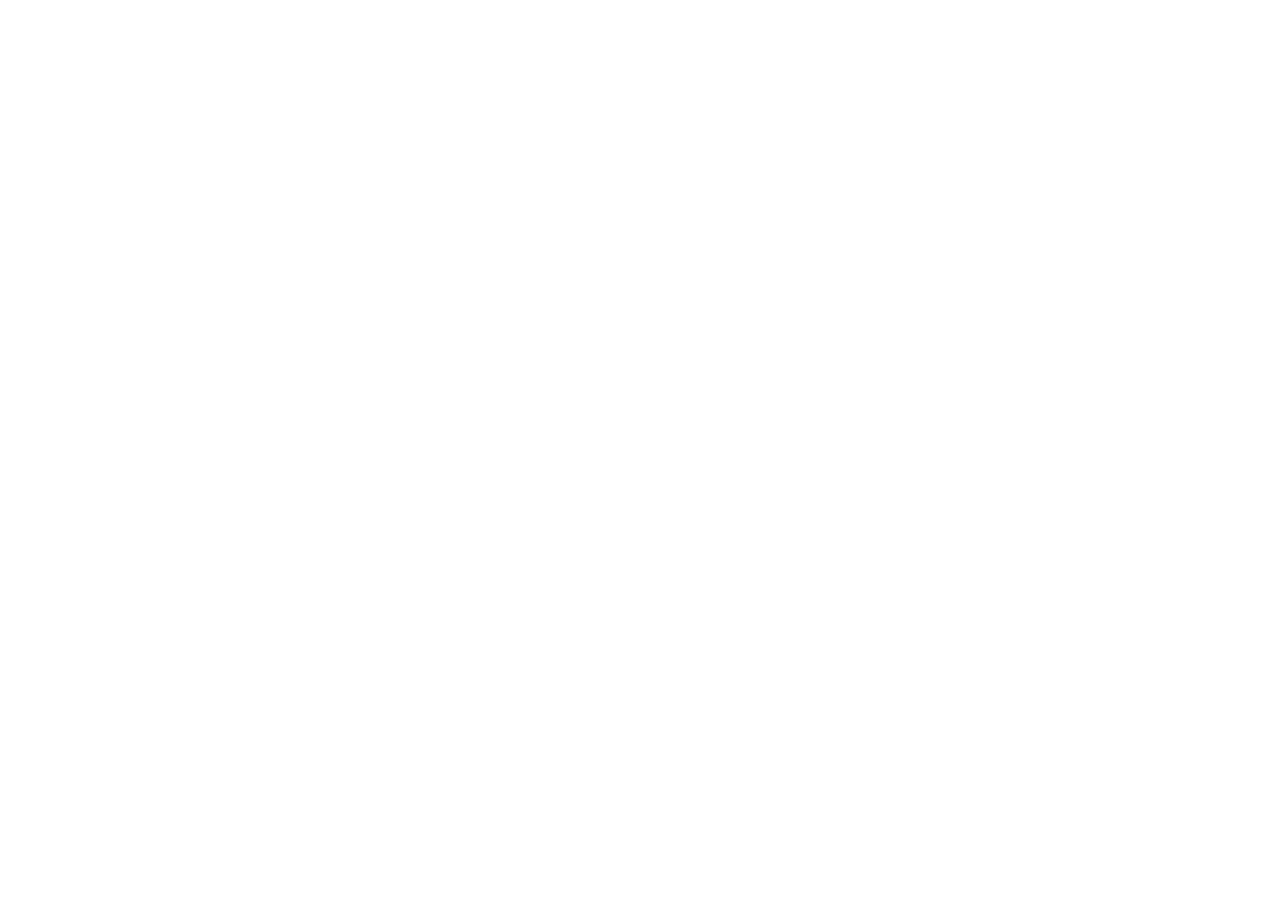
==== index.html @ 95ce2c01 "criei index" ====
<!DOCTYPE html>
<html lang="pt-br">
<head>
    <meta charset="UTF-8">
    <meta name="viewport" content="width=device-width, initial-scale=1.0">
    <link rel="shortcut icon" href="favicon.ico" type="image/x-icon">
    <title>Projeto Redes Sociais</title>
</head>
<body>
    
</body>
</html>
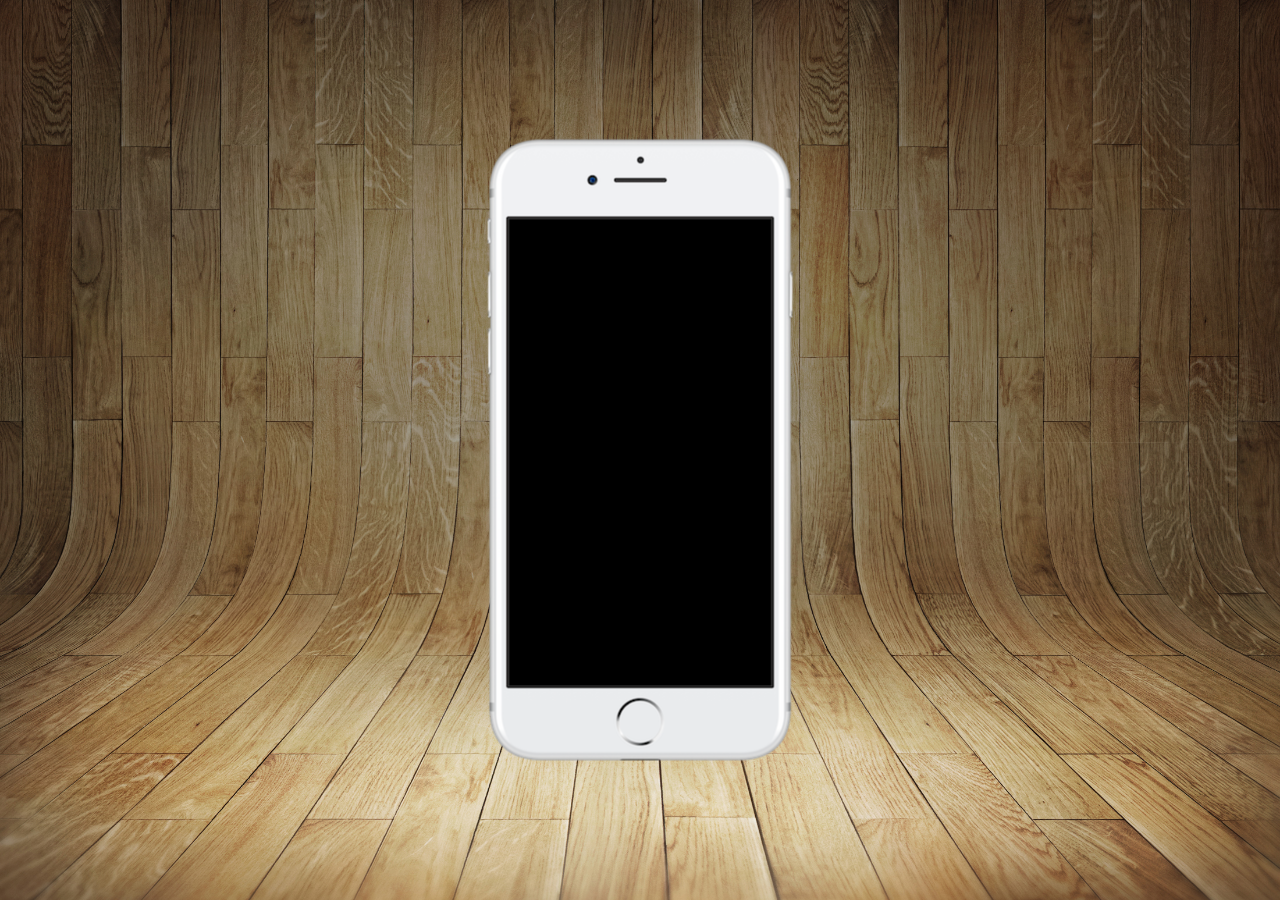
==== commit 9c358f81: "atualizei projeto" ====
--- a/index.html
+++ b/index.html
@@ -5,8 +5,16 @@
     <meta name="viewport" content="width=device-width, initial-scale=1.0">
     <link rel="shortcut icon" href="favicon.ico" type="image/x-icon">
     <title>Projeto Redes Sociais</title>
+    <link rel="stylesheet" href="estilos/style.css">
 </head>
 <body>
-    
+    <main>
+        <section id="telefone">
+
+        </section>
+        <section id="redes-socias">
+
+        </section>
+    </main>
 </body>
 </html>--- a/estilos/style.css
+++ b/estilos/style.css
@@ -0,0 +1,34 @@
+@charset "UTF-8";
+
+*{
+    margin: 0px;
+    padding: 0px;
+    font-family: Arial, Helvetica, sans-serif;
+}
+
+html, body{
+    height: 100vh;
+    width: 100vw;
+}
+
+body{
+    background: url('../imagens/fundo-madeira.jpg') no-repeat top center;
+    background-size: cover;
+    background-attachment: fixed;
+}
+
+main{
+    height: 100vh;
+    position: relative;
+
+}
+
+section#telefone{
+    position: absolute;
+    top: 50%;
+    left: 50%;
+    transform: translate(-50%, -50%);
+    height: 627px;
+    width: 311px;
+    background: url('../imagens/frame-iphone.png') no-repeat;
+}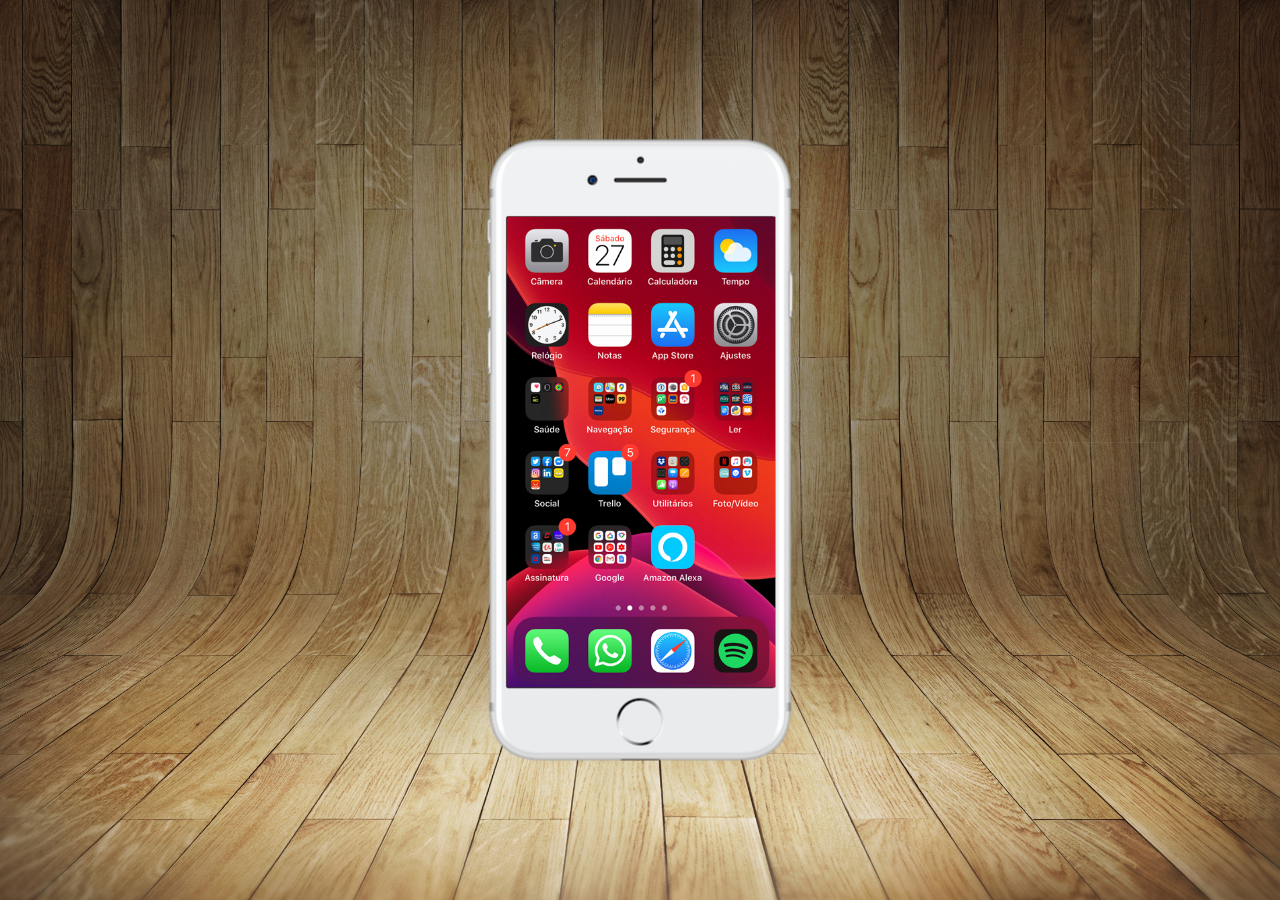
==== commit 65302f2e: "criei tela home" ====
--- a/index.html
+++ b/index.html
@@ -10,7 +10,7 @@
 <body>
     <main>
         <section id="telefone">
-
+            <iframe src="home.html" name="tela" id="tela" frameborder="0"></iframe>
         </section>
         <section id="redes-socias">
 
--- a/estilos/style.css
+++ b/estilos/style.css
@@ -31,4 +31,12 @@
     height: 627px;
     width: 311px;
     background: url('../imagens/frame-iphone.png') no-repeat;
+}
+
+iframe#tela{
+    position: relative;
+    top: 80px;
+    left: 22px;
+    width: 269px;
+    height: 471px;
 }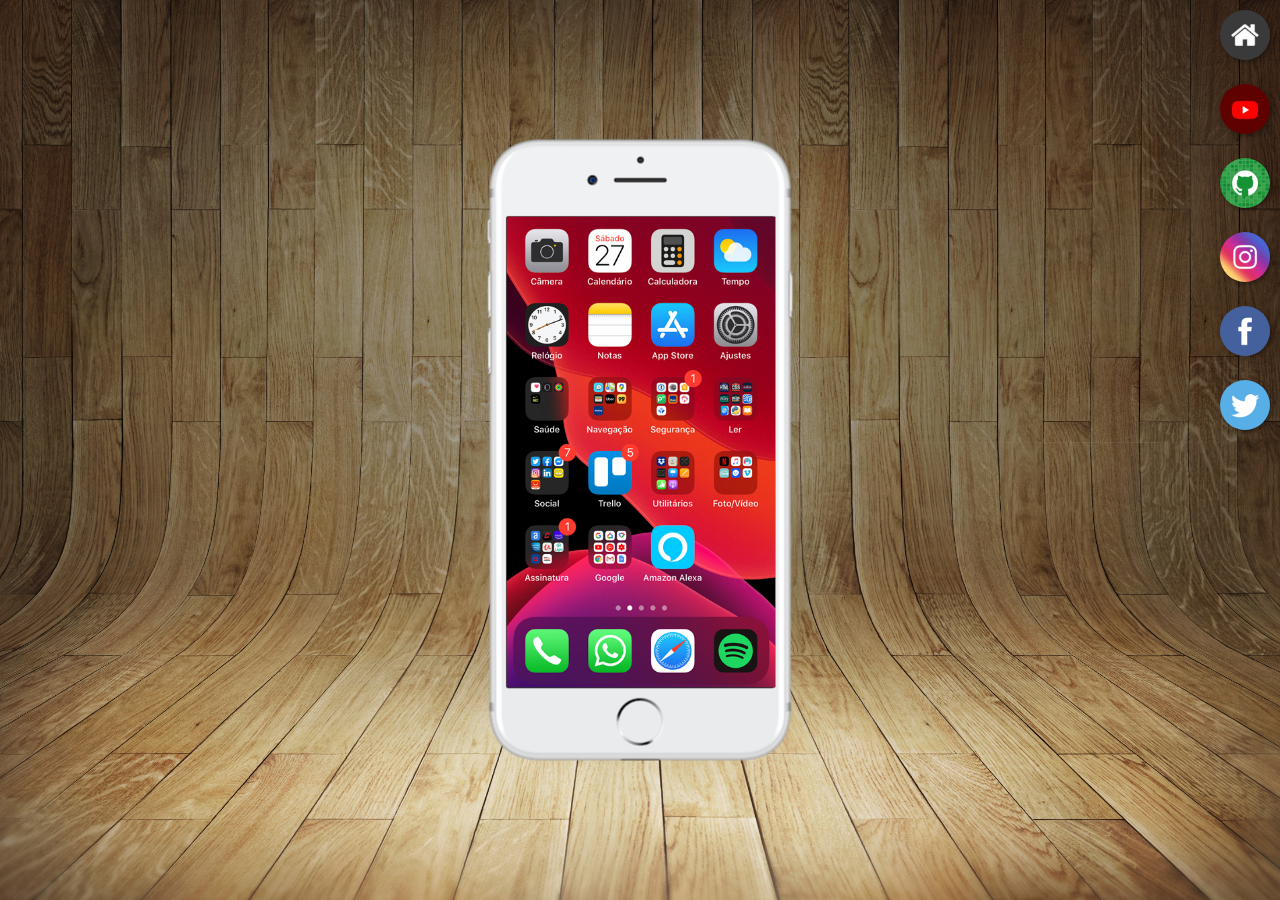
==== commit 0bba6944: "adicionei botões" ====
--- a/index.html
+++ b/index.html
@@ -10,10 +10,17 @@
 <body>
     <main>
         <section id="telefone">
-            <iframe src="home.html" name="tela" id="tela" frameborder="0"></iframe>
+            <iframe src="home.html" name="tela" id="tela" frameborder="0">
+                Seu navegador não é compatível com isso...
+            </iframe>
         </section>
-        <section id="redes-socias">
-
+        <section id="redes-sociais">
+            <a href="#" target="tela"><img src="imagens/logo-home.jpg" alt="Home"></a><br>
+            <a href="#" target="tela"><img src="imagens/logo-youtube.jpg" alt="Youtube"></a><br>
+            <a href="#" target="tela"><img src="imagens/logo-github.jpg" alt="Github"></a><br>
+            <a href="#" target="tela"><img src="imagens/logo-instagram.jpg" alt="Instagram"></a><br>
+            <a href="#" target="tela"><img src="imagens/logo-facebook.jpg" alt="Facebook"></a><br>
+            <a href="#" target="tela"><img src="imagens/logo-twitter.jpg" alt="X"></a>
         </section>
     </main>
 </body>
--- a/estilos/style.css
+++ b/estilos/style.css
@@ -39,4 +39,23 @@
     left: 22px;
     width: 269px;
     height: 471px;
+}
+
+section#redes-sociais{
+    text-align: right;
+}
+
+section#redes-sociais img{
+    width: 50px;
+    margin: 10px;
+    border-radius: 50%;
+    box-shadow: 2px 2px 5px rgba(0, 0, 0, 0.392);
+    box-sizing: border-box;
+}
+
+section#redes-sociais img:hover{
+    border: 2px solid rgba(255, 255, 255, 0.604);
+    transform: translate(-3px, -3px);
+    box-shadow: 5px 5px 10px rgba(0, 0, 0, 0.81);
+    transition: transform .4s, border 1s;
 }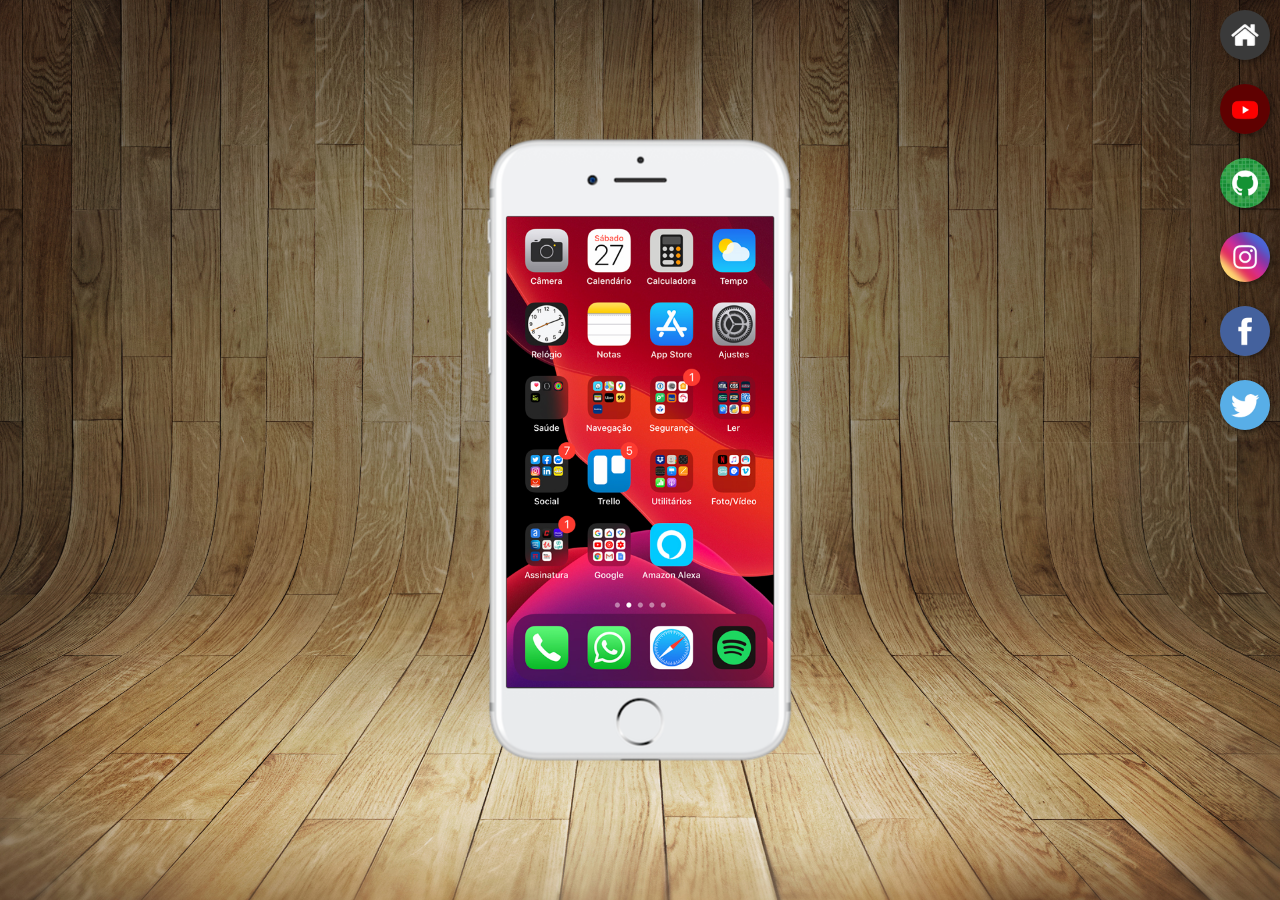
==== commit a471e3fd: "terminei projeto" ====
--- a/index.html
+++ b/index.html
@@ -15,12 +15,12 @@
             </iframe>
         </section>
         <section id="redes-sociais">
-            <a href="#" target="tela"><img src="imagens/logo-home.jpg" alt="Home"></a><br>
-            <a href="#" target="tela"><img src="imagens/logo-youtube.jpg" alt="Youtube"></a><br>
-            <a href="#" target="tela"><img src="imagens/logo-github.jpg" alt="Github"></a><br>
-            <a href="#" target="tela"><img src="imagens/logo-instagram.jpg" alt="Instagram"></a><br>
-            <a href="#" target="tela"><img src="imagens/logo-facebook.jpg" alt="Facebook"></a><br>
-            <a href="#" target="tela"><img src="imagens/logo-twitter.jpg" alt="X"></a>
+            <a href="home.html" target="tela"><img src="imagens/logo-home.jpg" alt="Home"></a><br>
+            <a href="youtube.html" target="tela"><img src="imagens/logo-youtube.jpg" alt="Youtube"></a><br>
+            <a href="github.html" target="tela"><img src="imagens/logo-github.jpg" alt="Github"></a><br>
+            <a href="instagram.html" target="tela"><img src="imagens/logo-instagram.jpg" alt="Instagram"></a><br>
+            <a href="facebook.html" target="tela"><img src="imagens/logo-facebook.jpg" alt="Facebook"></a><br>
+            <a href="twitter.html" target="tela"><img src="imagens/logo-twitter.jpg" alt="X"></a>
         </section>
     </main>
 </body>
--- a/estilos/style.css
+++ b/estilos/style.css
@@ -37,7 +37,7 @@
     position: relative;
     top: 80px;
     left: 22px;
-    width: 269px;
+    width: 267px;
     height: 471px;
 }
 
